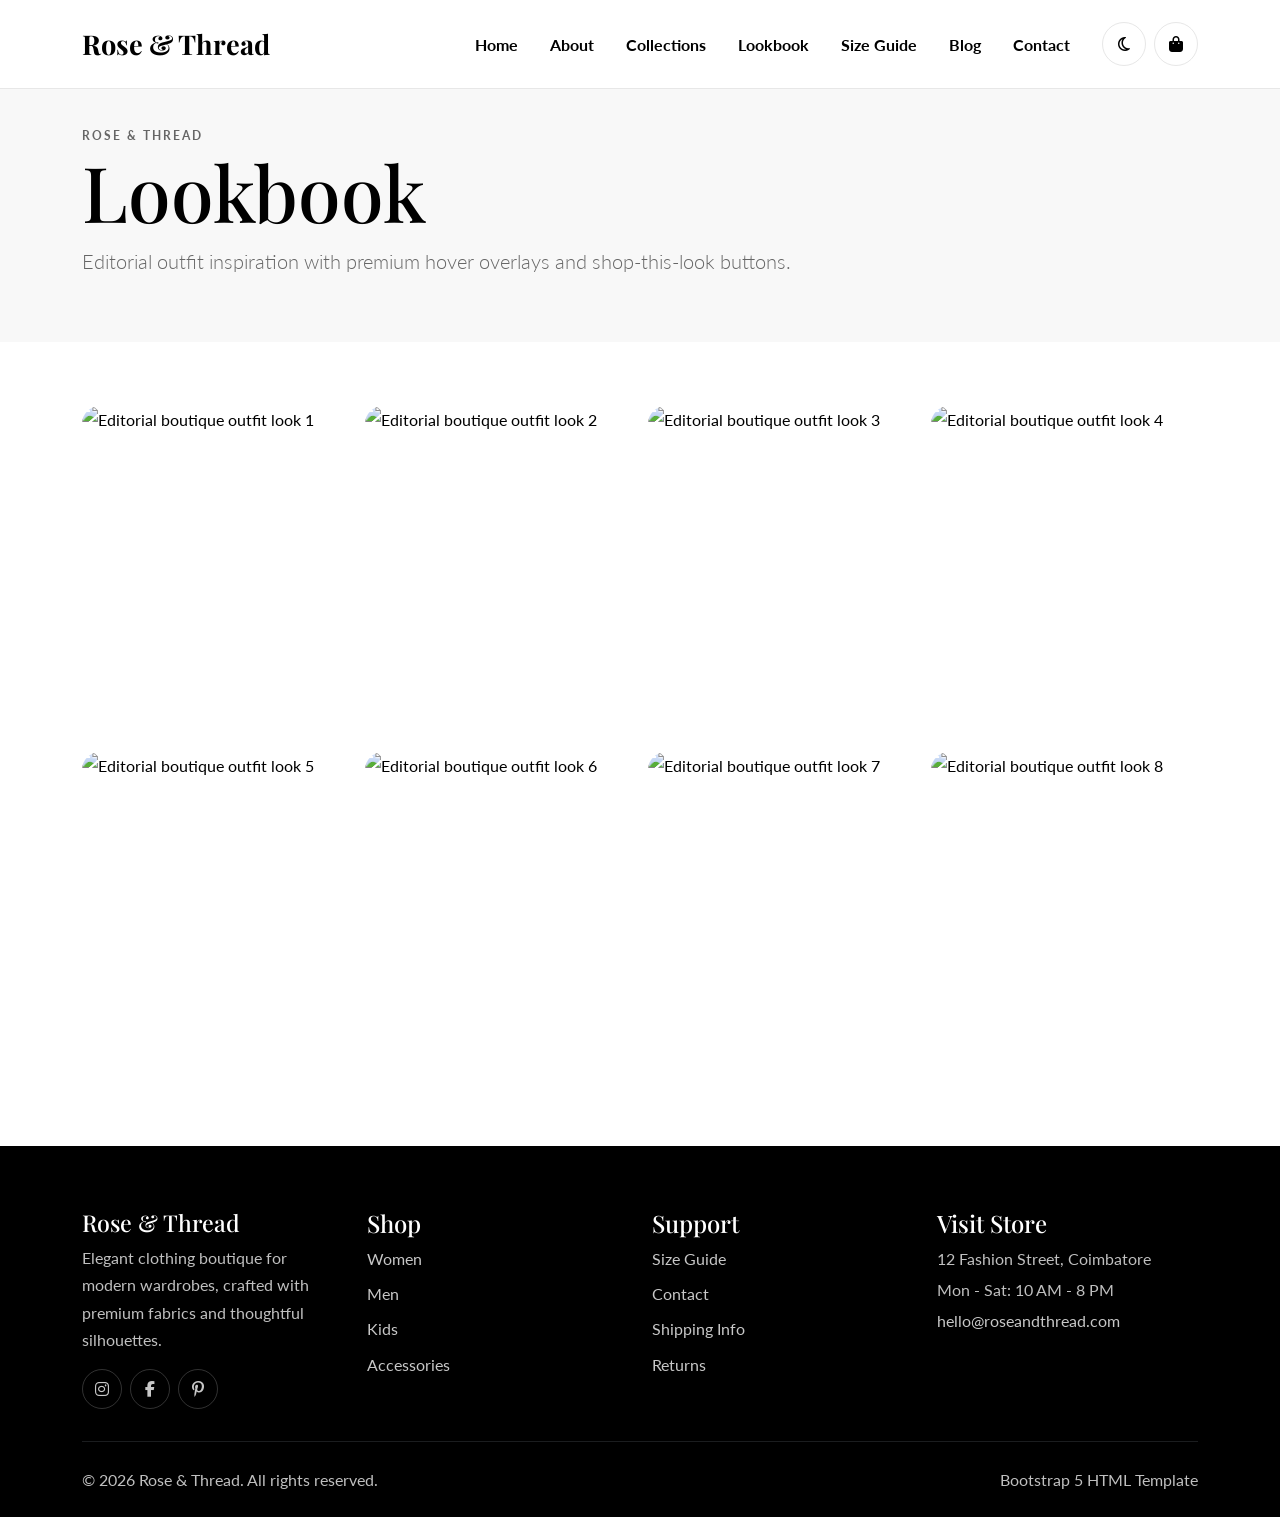
==== clothing-boutique_1/pages/lookbook.html @ 403c71e8 "Add files via upload" ====
<!doctype html><html lang="en"><head><meta charset="utf-8"><meta name="viewport" content="width=device-width, initial-scale=1"><title>Lookbook | Rose & Thread Boutique</title><meta name="description" content="Explore editorial boutique outfit inspiration with hover overlays, look names, and shop-this-look links for modern fashion styling."><link rel="preconnect" href="https://fonts.googleapis.com"><link rel="preconnect" href="https://fonts.gstatic.com" crossorigin><link href="https://fonts.googleapis.com/css2?family=Playfair+Display:wght@600;700&family=Lato:wght@400;700;900&display=swap" rel="stylesheet"><link href="https://cdn.jsdelivr.net/npm/bootstrap@5.3.3/dist/css/bootstrap.min.css" rel="stylesheet"><link href="https://cdnjs.cloudflare.com/ajax/libs/font-awesome/6.5.2/css/all.min.css" rel="stylesheet"><link href="../assets/css/style.css" rel="stylesheet"><link href="../assets/css/dark-mode.css" rel="stylesheet"><link href="../assets/css/rtl.css" rel="stylesheet"></head><body><nav class="navbar navbar-expand-lg fixed-top" aria-label="Main navigation"><div class="container"><a class="navbar-brand" href="index.html">Rose & Thread</a><button class="navbar-toggler" type="button" data-bs-toggle="collapse" data-bs-target="#mainNav" aria-controls="mainNav" aria-expanded="false" aria-label="Toggle navigation"><span class="navbar-toggler-icon"></span></button><div class="collapse navbar-collapse" id="mainNav"><ul class="navbar-nav ms-auto mb-2 mb-lg-0"><li class="nav-item"><a class="nav-link" href="index.html">Home</a></li><li class="nav-item"><a class="nav-link" href="about.html">About</a></li><li class="nav-item"><a class="nav-link" href="collections.html">Collections</a></li><li class="nav-item"><a class="nav-link" href="lookbook.html">Lookbook</a></li><li class="nav-item"><a class="nav-link" href="size-guide.html">Size Guide</a></li><li class="nav-item"><a class="nav-link" href="blog.html">Blog</a></li><li class="nav-item"><a class="nav-link" href="contact.html">Contact</a></li></ul><div class="d-flex gap-2 ms-lg-3"><button class="nav-icon-btn" data-theme-toggle aria-label="Toggle dark mode"><i class="fa-regular fa-moon"></i></button><a class="nav-icon-btn" href="product-details.html" aria-label="Cart"><i class="fa-solid fa-bag-shopping"></i></a></div></div></div></nav><main><section class="breadcrumb-section"><div class="container"><span class="eyebrow">Rose & Thread</span><h1>Lookbook</h1><p class="lead text-muted-custom">Editorial outfit inspiration with premium hover overlays and shop-this-look buttons.</p></div></section><section class="section-padding"><div class="container"><div class="look-grid"><article class="look-card"><img src="../assets/images/look-1.webp" alt="Editorial boutique outfit look 1"><div class="overlay"><div><h3 class="text-white">Look 1</h3><a class="btn-boutique" href="collections.html">Shop This Look</a></div></div></article><article class="look-card"><img src="../assets/images/look-2.webp" alt="Editorial boutique outfit look 2"><div class="overlay"><div><h3 class="text-white">Look 2</h3><a class="btn-boutique" href="collections.html">Shop This Look</a></div></div></article><article class="look-card"><img src="../assets/images/look-3.webp" alt="Editorial boutique outfit look 3"><div class="overlay"><div><h3 class="text-white">Look 3</h3><a class="btn-boutique" href="collections.html">Shop This Look</a></div></div></article><article class="look-card"><img src="../assets/images/look-4.webp" alt="Editorial boutique outfit look 4"><div class="overlay"><div><h3 class="text-white">Look 4</h3><a class="btn-boutique" href="collections.html">Shop This Look</a></div></div></article><article class="look-card"><img src="../assets/images/look-5.webp" alt="Editorial boutique outfit look 5"><div class="overlay"><div><h3 class="text-white">Look 5</h3><a class="btn-boutique" href="collections.html">Shop This Look</a></div></div></article><article class="look-card"><img src="../assets/images/look-6.webp" alt="Editorial boutique outfit look 6"><div class="overlay"><div><h3 class="text-white">Look 6</h3><a class="btn-boutique" href="collections.html">Shop This Look</a></div></div></article><article class="look-card"><img src="../assets/images/look-7.webp" alt="Editorial boutique outfit look 7"><div class="overlay"><div><h3 class="text-white">Look 7</h3><a class="btn-boutique" href="collections.html">Shop This Look</a></div></div></article><article class="look-card"><img src="../assets/images/look-8.webp" alt="Editorial boutique outfit look 8"><div class="overlay"><div><h3 class="text-white">Look 8</h3><a class="btn-boutique" href="collections.html">Shop This Look</a></div></div></article></div></div></section></main><footer class="footer"><div class="container"><div class="row g-4"><div class="col-lg-3 col-md-6"><h3>Rose & Thread</h3><p class="opacity-75">Elegant clothing boutique for modern wardrobes, crafted with premium fabrics and thoughtful silhouettes.</p><div class="social-icons"><a href="#" aria-label="Instagram"><i class="fa-brands fa-instagram"></i></a><a href="#" aria-label="Facebook"><i class="fa-brands fa-facebook-f"></i></a><a href="#" aria-label="Pinterest"><i class="fa-brands fa-pinterest-p"></i></a></div></div><div class="col-lg-3 col-md-6"><h4>Shop</h4><a href="collections.html">Women</a><a href="collections.html">Men</a><a href="collections.html">Kids</a><a href="collections.html">Accessories</a></div><div class="col-lg-3 col-md-6"><h4>Support</h4><a href="size-guide.html">Size Guide</a><a href="contact.html">Contact</a><a href="product-details.html">Shipping Info</a><a href="404.html">Returns</a></div><div class="col-lg-3 col-md-6"><h4>Visit Store</h4><p class="opacity-75 mb-1">12 Fashion Street, Coimbatore</p><p class="opacity-75 mb-1">Mon - Sat: 10 AM - 8 PM</p><a href="mailto:hello@roseandthread.com">hello@roseandthread.com</a></div></div><hr class="border-secondary my-4"><div class="d-flex flex-column flex-md-row justify-content-between"><p class="mb-0 opacity-75">© 2026 Rose & Thread. All rights reserved.</p><p class="mb-0 opacity-75">Bootstrap 5 HTML Template</p></div></div></footer><script src="https://cdn.jsdelivr.net/npm/bootstrap@5.3.3/dist/js/bootstrap.bundle.min.js"></script><script src="../assets/js/main.js"></script></body></html>
---- clothing-boutique_1/assets/css/style.css ----
/* =====================================================
   Rose & Thread Boutique - Main Styles
   CSS variables, layout, components and responsive rules
===================================================== */
:root{
  --color-primary:#000000;--color-bg:#FFFFFF;--color-text:#000000;--color-accent:#E8B4B8;--color-card-bg:#F8F8F8;
  --color-muted:#666666;--color-border:#E7E7E7;--color-footer:#000000;--color-footer-text:#FFFFFF;--color-focus:#E8B4B8;
  --font-heading:'Playfair Display',serif;--font-body:'Lato',sans-serif;
  --space-1:4px;--space-2:8px;--space-3:12px;--space-4:16px;--space-5:24px;--space-6:32px;--space-7:48px;--space-8:64px;
  --shadow-sm:0 6px 18px rgba(0,0,0,.06);--shadow-md:0 16px 35px rgba(0,0,0,.12);--radius:18px;--transition:all .3s ease;
}
*{box-sizing:border-box}html{scroll-behavior:smooth}body{margin:0;background:var(--color-bg);color:var(--color-text);font-family:var(--font-body);line-height:1.7}img{max-width:100%;display:block;height:auto}a{color:inherit;text-decoration:none;transition:var(--transition)}a:focus,button:focus,input:focus,textarea:focus,select:focus{outline:3px solid var(--color-focus);outline-offset:3px}h1,h2,h3,h4,h5,h6{font-family:var(--font-heading);line-height:1.15;color:var(--color-text)}h1{font-size:clamp(2.6rem,6vw,5.8rem)}h2{font-size:clamp(2rem,4vw,3.2rem)}h3{font-size:1.45rem}.section-padding{padding:var(--space-8) 0}.section-title{margin-bottom:var(--space-6)}.eyebrow{letter-spacing:.16em;text-transform:uppercase;font-weight:700;font-size:.78rem;color:var(--color-muted)}.text-muted-custom{color:var(--color-muted)}
/* Navbar */
.navbar{background:var(--color-bg);box-shadow:0 1px 0 var(--color-border);padding:var(--space-4) 0}.navbar-brand{font-family:var(--font-heading);font-size:1.7rem;font-weight:700;color:var(--color-primary)!important}.nav-link{color:var(--color-text)!important;font-weight:700;position:relative;margin:0 var(--space-2)}.nav-link::after{content:"";position:absolute;left:8px;bottom:2px;width:0;height:1px;background:var(--color-primary);transition:var(--transition)}.nav-link:hover::after,.nav-link.active::after{width:calc(100% - 16px)}.nav-icon-btn{border:1px solid var(--color-border);background:transparent;color:var(--color-text);width:44px;height:44px;border-radius:50%;display:inline-flex;align-items:center;justify-content:center;transition:var(--transition)}.nav-icon-btn:hover{background:var(--color-primary);color:var(--color-bg);transform:translateY(-2px)}
/* Buttons */
.btn-boutique,.btn-outline-boutique{display:inline-flex;align-items:center;justify-content:center;gap:var(--space-2);min-height:44px;padding:12px 24px;border-radius:999px;border:1px solid var(--color-primary);font-weight:800;transition:var(--transition);letter-spacing:.02em}.btn-boutique{background:var(--color-primary);color:var(--color-bg)}.btn-boutique:hover{background:var(--color-accent);border-color:var(--color-accent);color:var(--color-primary);transform:scale(1.02)}.btn-outline-boutique{background:transparent;color:var(--color-primary)}.btn-outline-boutique:hover{background:var(--color-primary);color:var(--color-bg);transform:scale(1.02)}
/* Cards */
.boutique-card,.product-card,.blog-card,.icon-box{background:#fff;color:#000;border:1px solid var(--color-border);border-radius:var(--radius);box-shadow:var(--shadow-sm);overflow:hidden;transition:var(--transition);height:100%}.boutique-card:hover,.product-card:hover,.blog-card:hover,.icon-box:hover{transform:translateY(-6px);box-shadow:var(--shadow-md)}.image-wrap{overflow:hidden}.image-wrap img{width:100%;height:100%;object-fit:cover;transition:var(--transition)}.product-card:hover .image-wrap img,.blog-card:hover .image-wrap img,.boutique-card:hover .image-wrap img{transform:scale(1.05)}.product-body,.card-body-custom{padding:var(--space-5)}.price{font-weight:900;font-size:1.1rem}.old-price{text-decoration:line-through;color:var(--color-muted);font-size:.9rem}.category-pill,.tag{display:inline-block;background:var(--color-card-bg);padding:6px 12px;border-radius:999px;font-size:.78rem;font-weight:800;margin-bottom:var(--space-3)}
/* Hero and sections */
.hero{min-height:100vh;display:grid;align-items:center;background:linear-gradient(135deg,var(--color-bg),var(--color-card-bg))}.hero-img{border-radius:32px;box-shadow:var(--shadow-md);min-height:520px;object-fit:cover}.category-card{min-height:280px;position:relative;border-radius:var(--radius);overflow:hidden}.category-card img{height:100%;width:100%;object-fit:cover}.category-card .overlay,.look-card .overlay{position:absolute;inset:0;background:linear-gradient(to top,rgba(0,0,0,.72),rgba(0,0,0,.05));display:flex;align-items:flex-end;padding:var(--space-5);color:#fff}.scroll-strip{display:flex;gap:var(--space-4);overflow-x:auto;padding-bottom:var(--space-4);scroll-snap-type:x mandatory}.scroll-item{min-width:240px;scroll-snap-align:start}.sale-banner{background:linear-gradient(135deg,var(--color-primary),var(--color-accent),var(--color-primary));background-size:200% 200%;color:#fff;border-radius:28px;padding:var(--space-7);transition:var(--transition);overflow:hidden}.sale-banner:hover{background-position:100% 50%;transform:translateY(-4px)}.brand-strip{display:grid;grid-template-columns:repeat(5,1fr);gap:var(--space-4);align-items:center}.brand-logo{background:var(--color-card-bg);border-radius:14px;padding:var(--space-4);text-align:center;font-family:var(--font-heading);font-weight:700}.newsletter{background:var(--color-card-bg);border-radius:28px;padding:var(--space-6)}
/* Forms */
.form-control,.form-select{min-height:48px;border:1px solid var(--color-border);border-radius:12px;background:var(--color-bg);color:var(--color-text)}.error-message{color:#b00020;font-size:.86rem;margin-top:4px;min-height:20px}.is-invalid{border-color:#b00020!important}.filter-bar{background:var(--color-card-bg);border-radius:var(--radius);padding:var(--space-5)}.pagination .page-link{color:var(--color-primary)}.pagination .active .page-link{background:var(--color-primary);border-color:var(--color-primary)}
/* Product details */
.swatch{width:34px;height:34px;border-radius:50%;border:2px solid var(--color-border);display:inline-block;margin-right:8px}.swatch.black{background:#000}.swatch.blush{background:var(--color-accent)}.swatch.beige{background:#d8c6b0}.qty-control{display:inline-flex;border:1px solid var(--color-border);border-radius:999px;overflow:hidden}.qty-control button,.qty-control span{width:44px;height:44px;border:0;background:var(--color-bg);display:grid;place-items:center;color:var(--color-text)}
/* Lookbook */
.look-grid{display:grid;grid-template-columns:repeat(4,1fr);gap:var(--space-4)}.look-card{position:relative;min-height:330px;border-radius:var(--radius);overflow:hidden}.look-card img{width:100%;height:100%;object-fit:cover;transition:var(--transition)}.look-card:hover img{transform:scale(1.05)}.look-card .overlay{opacity:0;align-items:center;justify-content:center;text-align:center}.look-card:hover .overlay{opacity:1}
/* Blog */
.sidebar-box{background:var(--color-card-bg);border-radius:var(--radius);padding:var(--space-5);margin-bottom:var(--space-4)}.share-btn{width:44px;height:44px;border-radius:50%;border:1px solid var(--color-border);display:inline-grid;place-items:center;margin-right:8px}.share-btn:hover{background:var(--color-primary);color:var(--color-bg);transform:translateY(-3px)}
/* Footer */
.footer{background:var(--color-footer);color:var(--color-footer-text);padding:var(--space-8) 0 var(--space-5)}.footer h3,.footer h4{color:#fff}.footer a{color:#fff;opacity:.78;display:block;margin-bottom:8px}.footer a:hover{opacity:1;color:var(--color-accent);transform:translateX(4px)}.social-icons a{display:inline-flex!important;width:40px;height:40px;border:1px solid rgba(255,255,255,.25);align-items:center;justify-content:center;border-radius:50%;margin-right:8px}.social-icons a:hover{transform:translateY(-4px);background:var(--color-accent);color:#000}.map-frame{width:100%;height:380px;border:0;border-radius:var(--radius);filter:grayscale(100%)}
/* Utility */
.bg-card{background:var(--color-card-bg)}.rounded-premium{border-radius:var(--radius)}.shadow-premium{box-shadow:var(--shadow-sm)}.min-vh-70{min-height:70vh}.breadcrumb-section{padding:120px 0 48px;background:var(--color-card-bg)}.table{color:var(--color-text)}.accordion-button{background:var(--color-bg);color:var(--color-text)}.accordion-body{background:var(--color-bg);color:var(--color-text)}.icon-box i{font-size:1.8rem;color:var(--color-primary);transition:var(--transition)}.icon-box:hover i{color:var(--color-accent);transform:translateY(-4px)}
@media (max-width:1024px){.look-grid{grid-template-columns:repeat(2,1fr)}.brand-strip{grid-template-columns:repeat(3,1fr)}.hero-img{min-height:420px}}
@media (max-width:640px){.section-padding{padding:var(--space-7) 0}h1{font-size:2.4rem}.hero{padding-top:90px}.hero-img{min-height:320px}.brand-strip{grid-template-columns:repeat(2,1fr)}.look-grid{grid-template-columns:1fr}.sale-banner{padding:var(--space-5)}.table-responsive{font-size:.9rem}.btn-boutique,.btn-outline-boutique{width:100%;margin-bottom:8px}.nav-icon-btn{width:44px;height:44px}}
.coming-page{background-image:url('../images/coming-soon.webp');background-size:cover;background-position:center}.coming-card{max-width:760px}.author-avatar{width:90px;height:90px;object-fit:cover}
.cart-icon {
  position: relative;
}

#cartCount {
  position: absolute;
  top: -8px;
  right: -10px;
  background: var(--color-accent);
  color: var(--color-primary);
  font-size: 12px;
  font-weight: 700;
  width: 18px;
  height: 18px;
  border-radius: 50%;
  display: inline-flex;
  align-items: center;
  justify-content: center;
}
---- clothing-boutique_1/assets/css/dark-mode.css ----
/* Dark theme overrides using body class and CSS variables */
body.dark-mode{--color-bg:#0f0f0f;--color-text:#f7f7f7;--color-card-bg:#1a1a1a;--color-border:#2b2b2b;--color-muted:#c5c5c5;--color-footer:#000000;--color-footer-text:#ffffff;--color-focus:#E8B4B8;background:var(--color-bg);color:var(--color-text)}
body.dark-mode .boutique-card,body.dark-mode .product-card,body.dark-mode .blog-card,body.dark-mode .icon-box{background:#151515;color:#f7f7f7}body.dark-mode .navbar{background:var(--color-bg)}body.dark-mode .navbar-brand,body.dark-mode .nav-link{color:var(--color-text)!important}body.dark-mode .nav-link::after{background:var(--color-accent)}body.dark-mode .btn-outline-boutique{border-color:#fff;color:#fff}body.dark-mode .btn-outline-boutique:hover{background:#fff;color:#000}body.dark-mode .form-control,body.dark-mode .form-select{background:#151515;color:#fff;border-color:var(--color-border)}body.dark-mode .table{color:#fff}body.dark-mode .brand-logo{background:#151515;color:#fff}
@media (prefers-color-scheme: dark){body.auto-dark{--color-bg:#0f0f0f;--color-text:#f7f7f7;--color-card-bg:#1a1a1a;--color-border:#2b2b2b;--color-muted:#c5c5c5}}
---- clothing-boutique_1/assets/css/rtl.css ----
/* RTL support: add dir="rtl" to html element */
html[dir="rtl"] body{text-align:right}html[dir="rtl"] .navbar-nav{padding-right:0}html[dir="rtl"] .nav-link::after{left:auto;right:8px}html[dir="rtl"] .me-2{margin-left:.5rem!important;margin-right:0!important}html[dir="rtl"] .ms-auto{margin-right:auto!important;margin-left:0!important}html[dir="rtl"] .footer a:hover{transform:translateX(-4px)}html[dir="rtl"] .social-icons a{margin-left:8px;margin-right:0}html[dir="rtl"] .swatch{margin-left:8px;margin-right:0}html[dir="rtl"] .text-md-end{text-align:left!important}
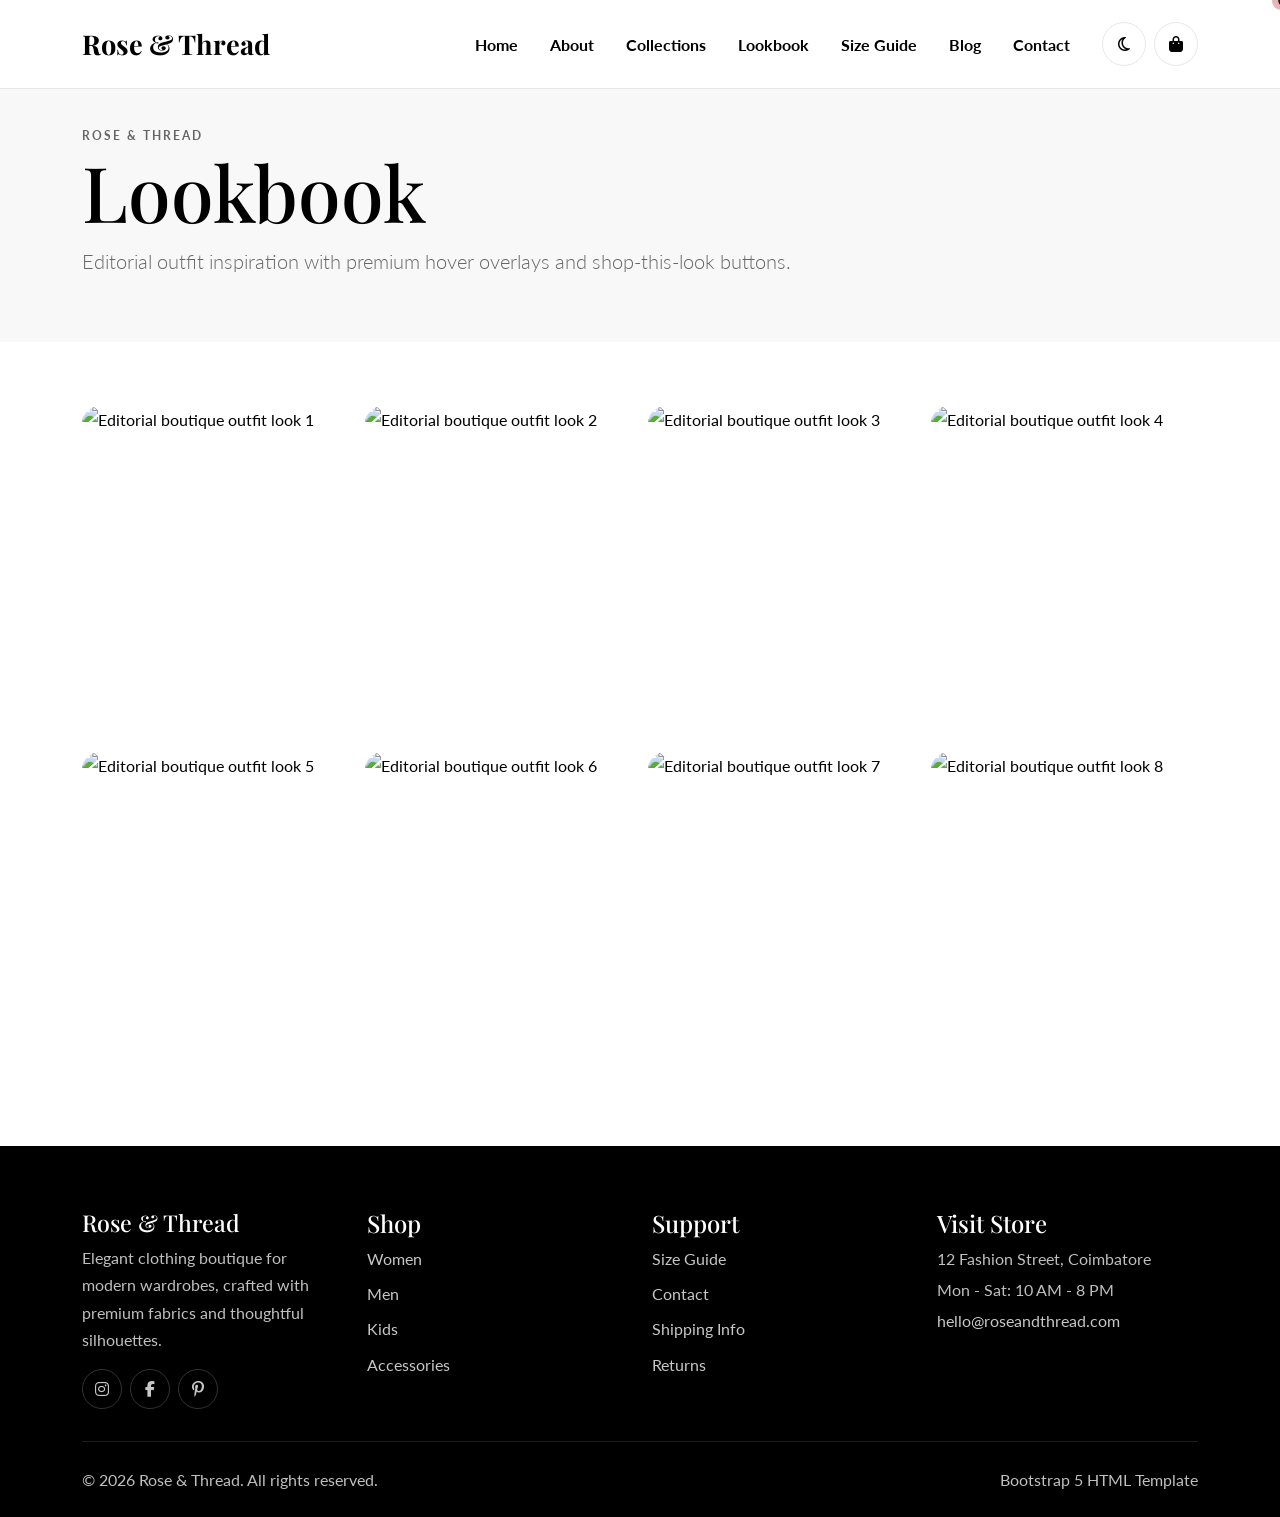
==== commit 2afae39c: "Add files via upload" ====
--- a/clothing-boutique_1/pages/lookbook.html
+++ b/clothing-boutique_1/pages/lookbook.html
@@ -1 +1,154 @@
-<!doctype html><html lang="en"><head><meta charset="utf-8"><meta name="viewport" content="width=device-width, initial-scale=1"><title>Lookbook | Rose & Thread Boutique</title><meta name="description" content="Explore editorial boutique outfit inspiration with hover overlays, look names, and shop-this-look links for modern fashion styling."><link rel="preconnect" href="https://fonts.googleapis.com"><link rel="preconnect" href="https://fonts.gstatic.com" crossorigin><link href="https://fonts.googleapis.com/css2?family=Playfair+Display:wght@600;700&family=Lato:wght@400;700;900&display=swap" rel="stylesheet"><link href="https://cdn.jsdelivr.net/npm/bootstrap@5.3.3/dist/css/bootstrap.min.css" rel="stylesheet"><link href="https://cdnjs.cloudflare.com/ajax/libs/font-awesome/6.5.2/css/all.min.css" rel="stylesheet"><link href="../assets/css/style.css" rel="stylesheet"><link href="../assets/css/dark-mode.css" rel="stylesheet"><link href="../assets/css/rtl.css" rel="stylesheet"></head><body><nav class="navbar navbar-expand-lg fixed-top" aria-label="Main navigation"><div class="container"><a class="navbar-brand" href="index.html">Rose & Thread</a><button class="navbar-toggler" type="button" data-bs-toggle="collapse" data-bs-target="#mainNav" aria-controls="mainNav" aria-expanded="false" aria-label="Toggle navigation"><span class="navbar-toggler-icon"></span></button><div class="collapse navbar-collapse" id="mainNav"><ul class="navbar-nav ms-auto mb-2 mb-lg-0"><li class="nav-item"><a class="nav-link" href="index.html">Home</a></li><li class="nav-item"><a class="nav-link" href="about.html">About</a></li><li class="nav-item"><a class="nav-link" href="collections.html">Collections</a></li><li class="nav-item"><a class="nav-link" href="lookbook.html">Lookbook</a></li><li class="nav-item"><a class="nav-link" href="size-guide.html">Size Guide</a></li><li class="nav-item"><a class="nav-link" href="blog.html">Blog</a></li><li class="nav-item"><a class="nav-link" href="contact.html">Contact</a></li></ul><div class="d-flex gap-2 ms-lg-3"><button class="nav-icon-btn" data-theme-toggle aria-label="Toggle dark mode"><i class="fa-regular fa-moon"></i></button><a class="nav-icon-btn" href="product-details.html" aria-label="Cart"><i class="fa-solid fa-bag-shopping"></i></a></div></div></div></nav><main><section class="breadcrumb-section"><div class="container"><span class="eyebrow">Rose & Thread</span><h1>Lookbook</h1><p class="lead text-muted-custom">Editorial outfit inspiration with premium hover overlays and shop-this-look buttons.</p></div></section><section class="section-padding"><div class="container"><div class="look-grid"><article class="look-card"><img src="../assets/images/look-1.webp" alt="Editorial boutique outfit look 1"><div class="overlay"><div><h3 class="text-white">Look 1</h3><a class="btn-boutique" href="collections.html">Shop This Look</a></div></div></article><article class="look-card"><img src="../assets/images/look-2.webp" alt="Editorial boutique outfit look 2"><div class="overlay"><div><h3 class="text-white">Look 2</h3><a class="btn-boutique" href="collections.html">Shop This Look</a></div></div></article><article class="look-card"><img src="../assets/images/look-3.webp" alt="Editorial boutique outfit look 3"><div class="overlay"><div><h3 class="text-white">Look 3</h3><a class="btn-boutique" href="collections.html">Shop This Look</a></div></div></article><article class="look-card"><img src="../assets/images/look-4.webp" alt="Editorial boutique outfit look 4"><div class="overlay"><div><h3 class="text-white">Look 4</h3><a class="btn-boutique" href="collections.html">Shop This Look</a></div></div></article><article class="look-card"><img src="../assets/images/look-5.webp" alt="Editorial boutique outfit look 5"><div class="overlay"><div><h3 class="text-white">Look 5</h3><a class="btn-boutique" href="collections.html">Shop This Look</a></div></div></article><article class="look-card"><img src="../assets/images/look-6.webp" alt="Editorial boutique outfit look 6"><div class="overlay"><div><h3 class="text-white">Look 6</h3><a class="btn-boutique" href="collections.html">Shop This Look</a></div></div></article><article class="look-card"><img src="../assets/images/look-7.webp" alt="Editorial boutique outfit look 7"><div class="overlay"><div><h3 class="text-white">Look 7</h3><a class="btn-boutique" href="collections.html">Shop This Look</a></div></div></article><article class="look-card"><img src="../assets/images/look-8.webp" alt="Editorial boutique outfit look 8"><div class="overlay"><div><h3 class="text-white">Look 8</h3><a class="btn-boutique" href="collections.html">Shop This Look</a></div></div></article></div></div></section></main><footer class="footer"><div class="container"><div class="row g-4"><div class="col-lg-3 col-md-6"><h3>Rose & Thread</h3><p class="opacity-75">Elegant clothing boutique for modern wardrobes, crafted with premium fabrics and thoughtful silhouettes.</p><div class="social-icons"><a href="#" aria-label="Instagram"><i class="fa-brands fa-instagram"></i></a><a href="#" aria-label="Facebook"><i class="fa-brands fa-facebook-f"></i></a><a href="#" aria-label="Pinterest"><i class="fa-brands fa-pinterest-p"></i></a></div></div><div class="col-lg-3 col-md-6"><h4>Shop</h4><a href="collections.html">Women</a><a href="collections.html">Men</a><a href="collections.html">Kids</a><a href="collections.html">Accessories</a></div><div class="col-lg-3 col-md-6"><h4>Support</h4><a href="size-guide.html">Size Guide</a><a href="contact.html">Contact</a><a href="product-details.html">Shipping Info</a><a href="404.html">Returns</a></div><div class="col-lg-3 col-md-6"><h4>Visit Store</h4><p class="opacity-75 mb-1">12 Fashion Street, Coimbatore</p><p class="opacity-75 mb-1">Mon - Sat: 10 AM - 8 PM</p><a href="mailto:hello@roseandthread.com">hello@roseandthread.com</a></div></div><hr class="border-secondary my-4"><div class="d-flex flex-column flex-md-row justify-content-between"><p class="mb-0 opacity-75">© 2026 Rose & Thread. All rights reserved.</p><p class="mb-0 opacity-75">Bootstrap 5 HTML Template</p></div></div></footer><script src="https://cdn.jsdelivr.net/npm/bootstrap@5.3.3/dist/js/bootstrap.bundle.min.js"></script><script src="../assets/js/main.js"></script></body></html>+<!doctype html>
+<html lang="en">
+
+<head>
+  <meta charset="utf-8">
+  <meta name="viewport" content="width=device-width, initial-scale=1">
+  <title>Lookbook | Rose & Thread Boutique</title>
+  <meta name="description"
+    content="Explore editorial boutique outfit inspiration with hover overlays, look names, and shop-this-look links for modern fashion styling.">
+  <link rel="preconnect" href="https://fonts.googleapis.com">
+  <link rel="preconnect" href="https://fonts.gstatic.com" crossorigin>
+  <link
+    href="https://fonts.googleapis.com/css2?family=Playfair+Display:wght@600;700&family=Lato:wght@400;700;900&display=swap"
+    rel="stylesheet">
+  <link href="https://cdn.jsdelivr.net/npm/bootstrap@5.3.3/dist/css/bootstrap.min.css" rel="stylesheet">
+  <link href="https://cdnjs.cloudflare.com/ajax/libs/font-awesome/6.5.2/css/all.min.css" rel="stylesheet">
+  <link href="../assets/css/style.css" rel="stylesheet">
+  <link href="../assets/css/dark-mode.css" rel="stylesheet">
+  <link href="../assets/css/rtl.css" rel="stylesheet">
+</head>
+
+<body>
+  <nav class="navbar navbar-expand-lg fixed-top" aria-label="Main navigation">
+    <div class="container"><a class="navbar-brand" href="index.html">Rose & Thread</a><button class="navbar-toggler"
+        type="button" data-bs-toggle="collapse" data-bs-target="#mainNav" aria-controls="mainNav" aria-expanded="false"
+        aria-label="Toggle navigation"><span class="navbar-toggler-icon"></span></button>
+      <div class="collapse navbar-collapse" id="mainNav">
+        <ul class="navbar-nav ms-auto mb-2 mb-lg-0">
+          <li class="nav-item"><a class="nav-link" href="index.html">Home</a></li>
+          <li class="nav-item"><a class="nav-link" href="about.html">About</a></li>
+          <li class="nav-item"><a class="nav-link" href="collections.html">Collections</a></li>
+          <li class="nav-item"><a class="nav-link" href="lookbook.html">Lookbook</a></li>
+          <li class="nav-item"><a class="nav-link" href="size-guide.html">Size Guide</a></li>
+          <li class="nav-item"><a class="nav-link" href="blog.html">Blog</a></li>
+          <li class="nav-item"><a class="nav-link" href="contact.html">Contact</a></li>
+        </ul>
+        <div class="d-flex gap-2 ms-lg-3"><button class="nav-icon-btn" data-theme-toggle
+            aria-label="Toggle dark mode"><i class="fa-regular fa-moon"></i></button><span class="cart-nav-wrapper">
+            <a class="nav-icon-btn" href="cart.html" aria-label="View cart"><i class="fa-solid fa-bag-shopping"></i></a>
+            <span class="cart-count-badge" id="cartCount" aria-label="Cart items">0</span>
+          </span></div>
+      </div>
+    </div>
+  </nav>
+  <main>
+    <section class="breadcrumb-section">
+      <div class="container"><span class="eyebrow">Rose & Thread</span>
+        <h1>Lookbook</h1>
+        <p class="lead text-muted-custom">Editorial outfit inspiration with premium hover overlays and shop-this-look
+          buttons.</p>
+      </div>
+    </section>
+    <section class="section-padding">
+      <div class="container">
+        <div class="look-grid">
+          <article class="look-card"><img src="../assets/images/look-1.webp" alt="Editorial boutique outfit look 1">
+            <div class="overlay">
+              <div>
+                <h3 class="text-white">Look 1</h3><a class="btn-boutique" href="collections.html">Shop This Look</a>
+              </div>
+            </div>
+          </article>
+          <article class="look-card"><img src="../assets/images/look-2.webp" alt="Editorial boutique outfit look 2">
+            <div class="overlay">
+              <div>
+                <h3 class="text-white">Look 2</h3><a class="btn-boutique" href="collections.html">Shop This Look</a>
+              </div>
+            </div>
+          </article>
+          <article class="look-card"><img src="../assets/images/look-3.webp" alt="Editorial boutique outfit look 3">
+            <div class="overlay">
+              <div>
+                <h3 class="text-white">Look 3</h3><a class="btn-boutique" href="collections.html">Shop This Look</a>
+              </div>
+            </div>
+          </article>
+          <article class="look-card"><img src="../assets/images/look-4.webp" alt="Editorial boutique outfit look 4">
+            <div class="overlay">
+              <div>
+                <h3 class="text-white">Look 4</h3><a class="btn-boutique" href="collections.html">Shop This Look</a>
+              </div>
+            </div>
+          </article>
+          <article class="look-card"><img src="../assets/images/look-5.webp" alt="Editorial boutique outfit look 5">
+            <div class="overlay">
+              <div>
+                <h3 class="text-white">Look 5</h3><a class="btn-boutique" href="collections.html">Shop This Look</a>
+              </div>
+            </div>
+          </article>
+          <article class="look-card"><img src="../assets/images/look-6.webp" alt="Editorial boutique outfit look 6">
+            <div class="overlay">
+              <div>
+                <h3 class="text-white">Look 6</h3><a class="btn-boutique" href="collections.html">Shop This Look</a>
+              </div>
+            </div>
+          </article>
+          <article class="look-card"><img src="../assets/images/look-7.webp" alt="Editorial boutique outfit look 7">
+            <div class="overlay">
+              <div>
+                <h3 class="text-white">Look 7</h3><a class="btn-boutique" href="collections.html">Shop This Look</a>
+              </div>
+            </div>
+          </article>
+          <article class="look-card"><img src="../assets/images/look-8.webp" alt="Editorial boutique outfit look 8">
+            <div class="overlay">
+              <div>
+                <h3 class="text-white">Look 8</h3><a class="btn-boutique" href="collections.html">Shop This Look</a>
+              </div>
+            </div>
+          </article>
+        </div>
+      </div>
+    </section>
+  </main>
+  <footer class="footer">
+    <div class="container">
+      <div class="row g-4">
+        <div class="col-lg-3 col-md-6">
+          <h3>Rose & Thread</h3>
+          <p class="opacity-75">Elegant clothing boutique for modern wardrobes, crafted with premium fabrics and
+            thoughtful silhouettes.</p>
+          <div class="social-icons"><a href="#" aria-label="Instagram"><i class="fa-brands fa-instagram"></i></a><a
+              href="#" aria-label="Facebook"><i class="fa-brands fa-facebook-f"></i></a><a href="#"
+              aria-label="Pinterest"><i class="fa-brands fa-pinterest-p"></i></a></div>
+        </div>
+        <div class="col-lg-3 col-md-6">
+          <h4>Shop</h4><a href="collections.html">Women</a><a href="collections.html">Men</a><a
+            href="collections.html">Kids</a><a href="collections.html">Accessories</a>
+        </div>
+        <div class="col-lg-3 col-md-6">
+          <h4>Support</h4><a href="size-guide.html">Size Guide</a><a href="contact.html">Contact</a><a
+            href="product-details.html">Shipping Info</a><a href="404.html">Returns</a>
+        </div>
+        <div class="col-lg-3 col-md-6">
+          <h4>Visit Store</h4>
+          <p class="opacity-75 mb-1">12 Fashion Street, Coimbatore</p>
+          <p class="opacity-75 mb-1">Mon - Sat: 10 AM - 8 PM</p><a
+            href="mailto:hello@roseandthread.com">hello@roseandthread.com</a>
+        </div>
+      </div>
+      <hr class="border-secondary my-4">
+      <div class="d-flex flex-column flex-md-row justify-content-between">
+        <p class="mb-0 opacity-75">© 2026 Rose & Thread. All rights reserved.</p>
+        <p class="mb-0 opacity-75">Bootstrap 5 HTML Template</p>
+      </div>
+    </div>
+  </footer>
+  <script src="https://cdn.jsdelivr.net/npm/bootstrap@5.3.3/dist/js/bootstrap.bundle.min.js"></script>
+  <script src="../assets/js/main.js"></script>
+  <script src="../assets/js/cart.js"></script>
+</body>
+
+</html>
